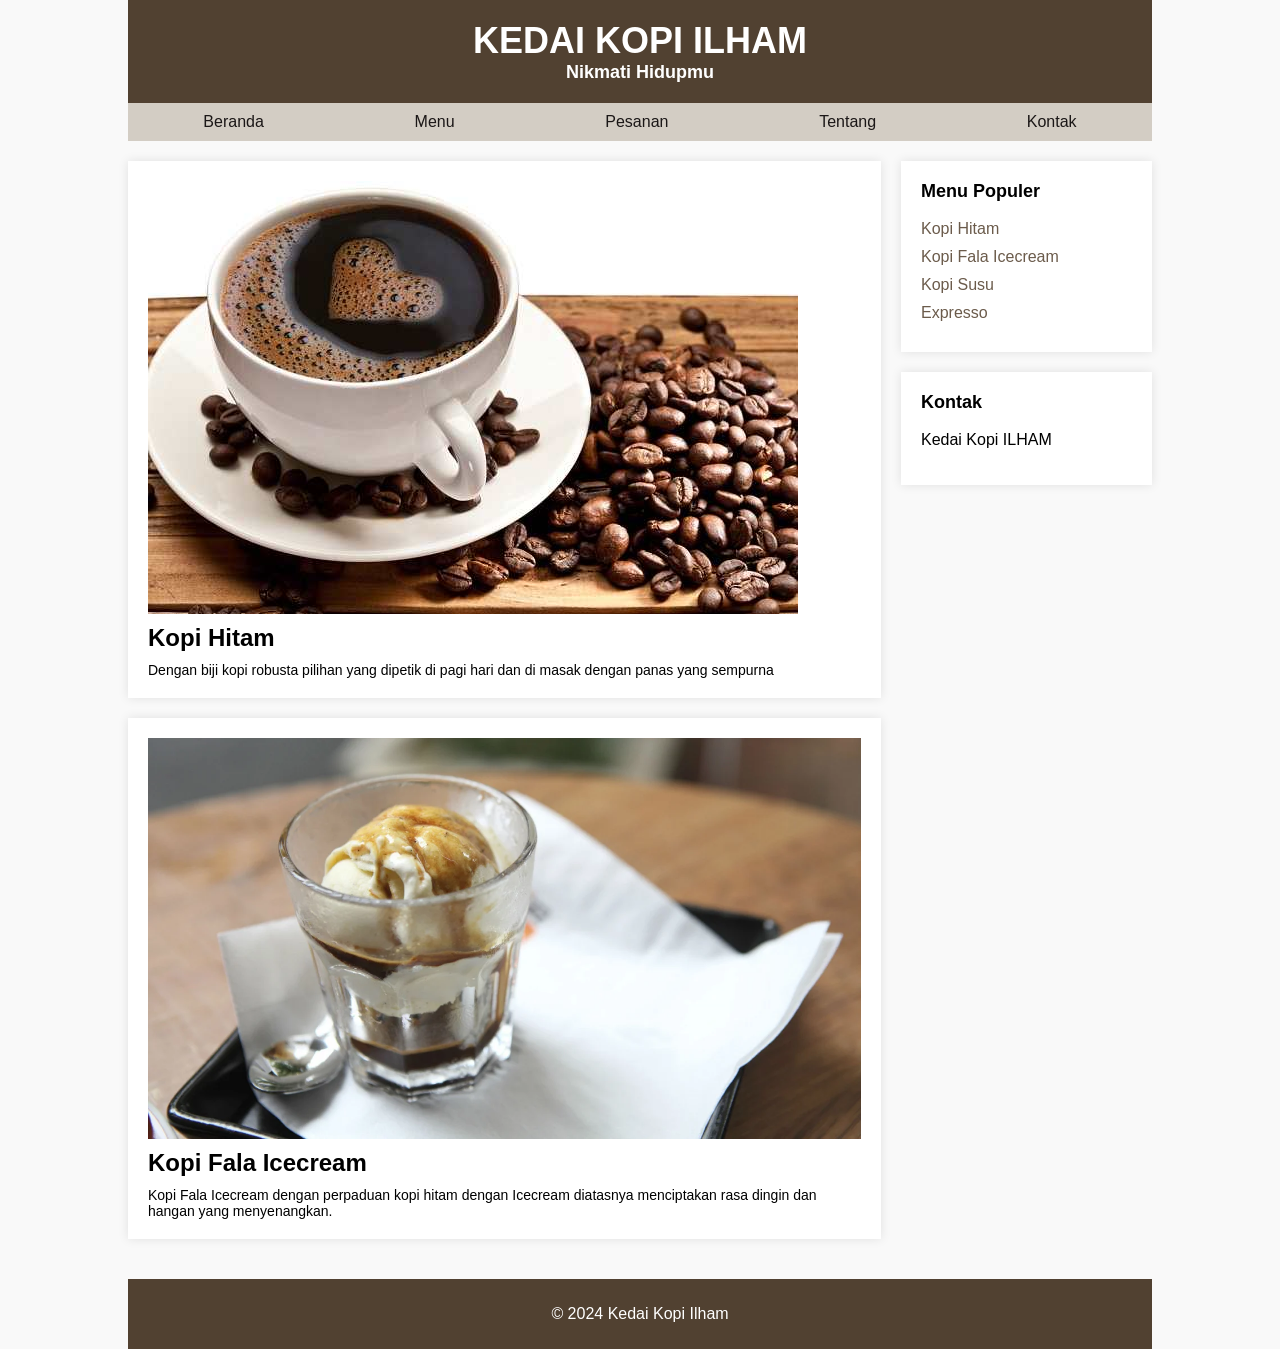
==== index.html @ 94d52bb4 "mengubah nama file html menjadi index" ====
<!DOCTYPE html>
<html lang="en">
  <head>
    <meta charset="UTF-8" />
    <meta name="viewport" content="width=device-width, initial-scale=1.0" />
    <title>Kedai Kopi Ilham</title>
    <style>
      body {
        font-family: Arial, sans-serif;
        margin: 0;
        padding: 0;
        background-color: #f9f9f9;
      }

      .container {
        width: 80%;
        margin: 0 auto;
      }

      header {
        background-color: #514131;
        color: white;
        text-align: center;
        padding: 20px 0;
      }

      header h1 {
        margin: 0;
        font-size: 36px;
      }

      header h2 {
        margin: 0;
        font-size: 18px;
      }

      nav ul {
        background-color: #d3cdc4;
        padding: 0;
        margin: 0;
        list-style-type: none;
        display: flex;
        justify-content: space-around;
      }

      nav ul li {
        margin: 0;
      }

      nav ul li a {
        display: block;
        padding: 10px 20px;
        text-decoration: none;
        color: #1b1717;
      }

      nav ul li a:hover {
        background-color: #b5a89e;
      }

      main {
        display: flex;
        margin: 20px 0;
      }

      .menu {
        flex: 3;
      }

      .menu article {
        background-color: white;
        margin-bottom: 20px;
        padding: 20px;
        box-shadow: 0 0 10px rgba(0, 0, 0, 0.1);
      }

      .menu article img {
        max-width: 100%;
        height: auto;
        display: block;
        margin-bottom: 10px;
      }

      .menu article h3 {
        margin: 0 0 10px 0;
        font-size: 24px;
      }

      .menu article h4 {
        margin: 0 0 10px 0;
        font-size: 18px;
        color: #514131;
      }

      .menu article p {
        margin: 0;
        font-size: 14px;
      }

      aside {
        flex: 1;
        margin-left: 20px;
      }

      aside .popular,
      aside .contact {
        background-color: white;
        padding: 20px;
        box-shadow: 0 0 10px rgba(0, 0, 0, 0.1);
        margin-bottom: 20px;
      }

      aside h3 {
        margin-top: 0;
        font-size: 18px;
      }

      aside ul {
        list-style-type: none;
        padding: 0;
        margin: 0;
      }

      aside ul li {
        margin-bottom: 10px;
      }

      aside ul li a {
        text-decoration: none;
        color: #6b5b4b;
      }

      aside ul li a:hover {
        text-decoration: underline;
      }

      footer {
        text-align: center;
        padding: 10px 0;
        background-color: #514131;
        color: white;
        margin-top: 20px;
      }
    </style>
  </head>
  <body>
    <div class="container">
      <header>
        <h1>KEDAI KOPI ILHAM</h1>
        <h2>Nikmati Hidupmu</h2>
      </header>
      <nav>
        <ul>
          <li><a href="#">Beranda</a></li>
          <li><a href="#">Menu</a></li>
          <li><a href="#">Pesanan</a></li>
          <li><a href="#">Tentang</a></li>
          <li><a href="#">Kontak</a></li>
        </ul>
      </nav>
      <main>
        <section class="menu">
          <article>
            <img src="menu1.jpg" alt="kopi" />
            <h3>Kopi Hitam</h3>
            <p>
              Dengan biji kopi robusta pilihan yang dipetik di pagi hari dan di
              masak dengan panas yang sempurna
            </p>
          </article>
          <article>
            <img src="menu2.webp" alt="fala icecream" />
            <h3>Kopi Fala Icecream</h3>
            <p>
              Kopi Fala Icecream dengan perpaduan kopi hitam dengan Icecream
              diatasnya menciptakan rasa dingin dan hangan yang menyenangkan.
            </p>
          </article>
        </section>
        <aside>
          <div class="popular">
            <h3>Menu Populer</h3>
            <ul>
              <li><a href="#">Kopi Hitam</a></li>
              <li><a href="#">Kopi Fala Icecream</a></li>
              <li><a href="#">Kopi Susu</a></li>
              <li><a href="#">Expresso</a></li>
            </ul>
          </div>
          <div class="contact">
            <h3>Kontak</h3>
            <p>Kedai Kopi ILHAM</p>
          </div>
        </aside>
      </main>
      <footer>
        <p>&copy; 2024 Kedai Kopi Ilham</p>
      </footer>
    </div>
  </body>
</html>
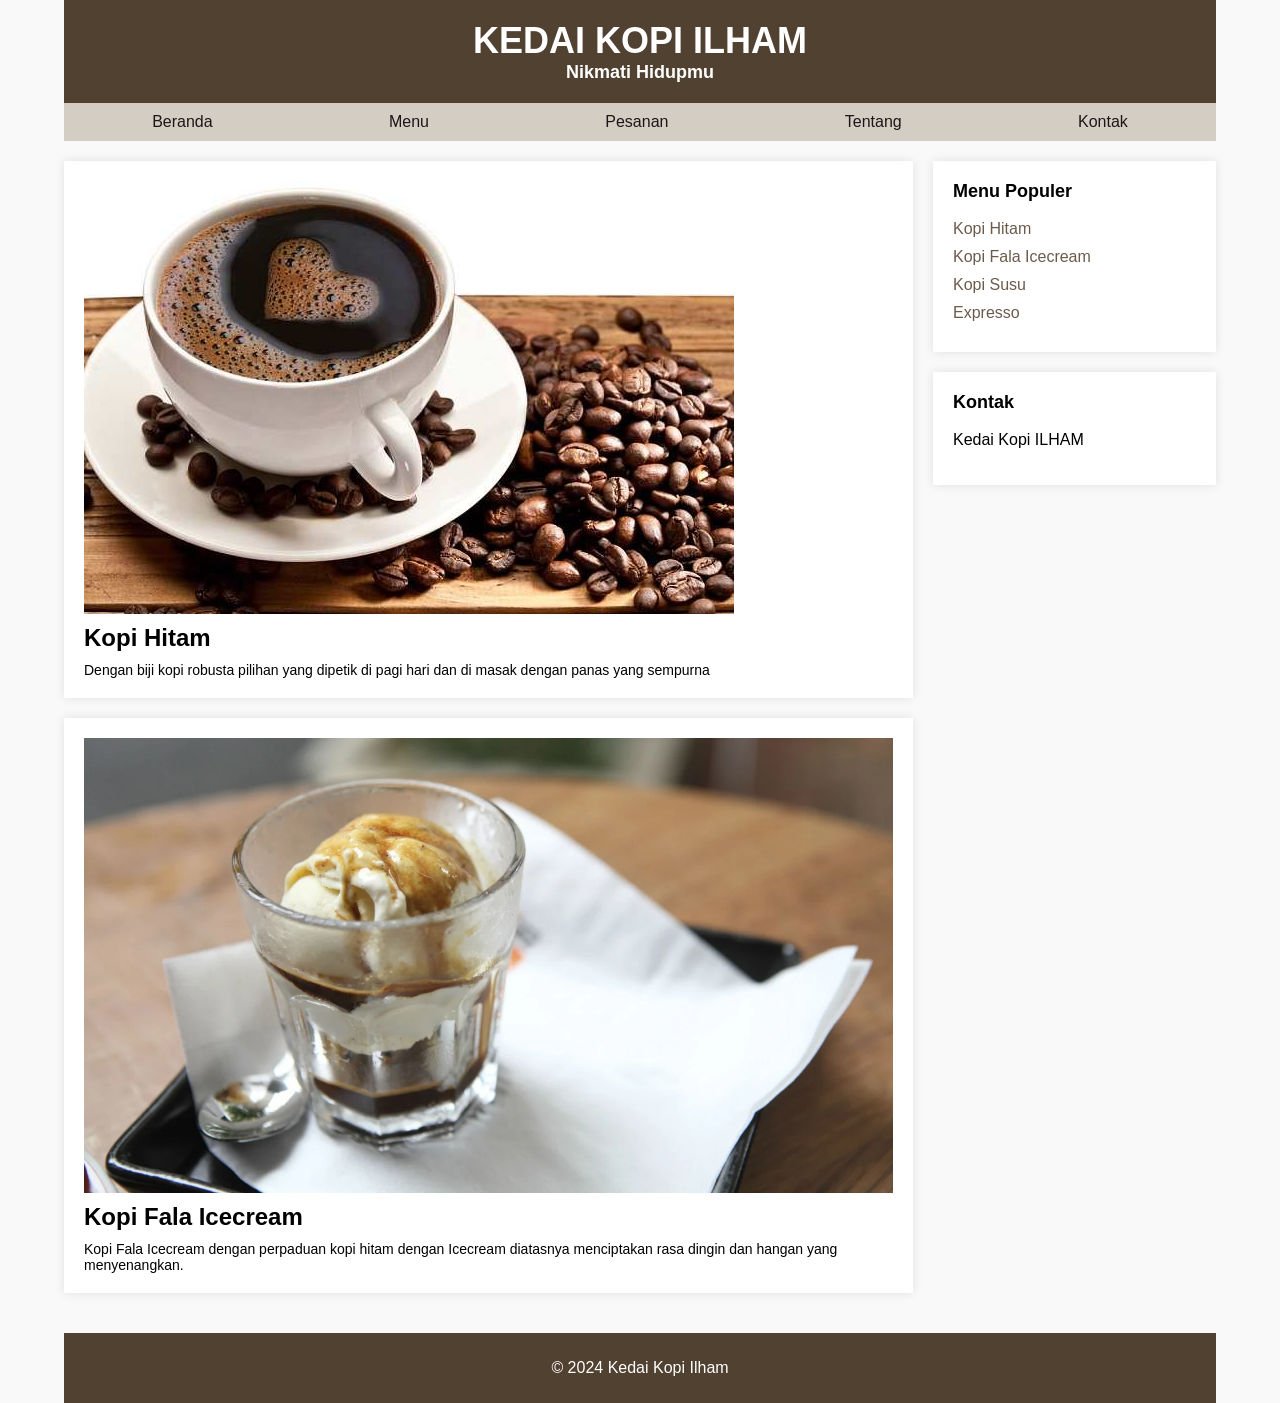
==== commit 63f08f16: "menambahkan koding agar responsif" ====
--- a/index.html
+++ b/index.html
@@ -13,8 +13,9 @@
       }
 
       .container {
-        width: 80%;
+        width: 90%;
         margin: 0 auto;
+        max-width: 1200px;
       }
 
       header {
@@ -40,6 +41,7 @@
         margin: 0;
         list-style-type: none;
         display: flex;
+        flex-wrap: wrap;
         justify-content: space-around;
       }
 
@@ -60,6 +62,7 @@
 
       main {
         display: flex;
+        flex-direction: column;
         margin: 20px 0;
       }
 
@@ -99,7 +102,7 @@
 
       aside {
         flex: 1;
-        margin-left: 20px;
+        margin-left: 0;
       }
 
       aside .popular,
@@ -140,6 +143,16 @@
         background-color: #514131;
         color: white;
         margin-top: 20px;
+      }
+
+      @media (min-width: 768px) {
+        main {
+          flex-direction: row;
+        }
+
+        aside {
+          margin-left: 20px;
+        }
       }
     </style>
   </head>
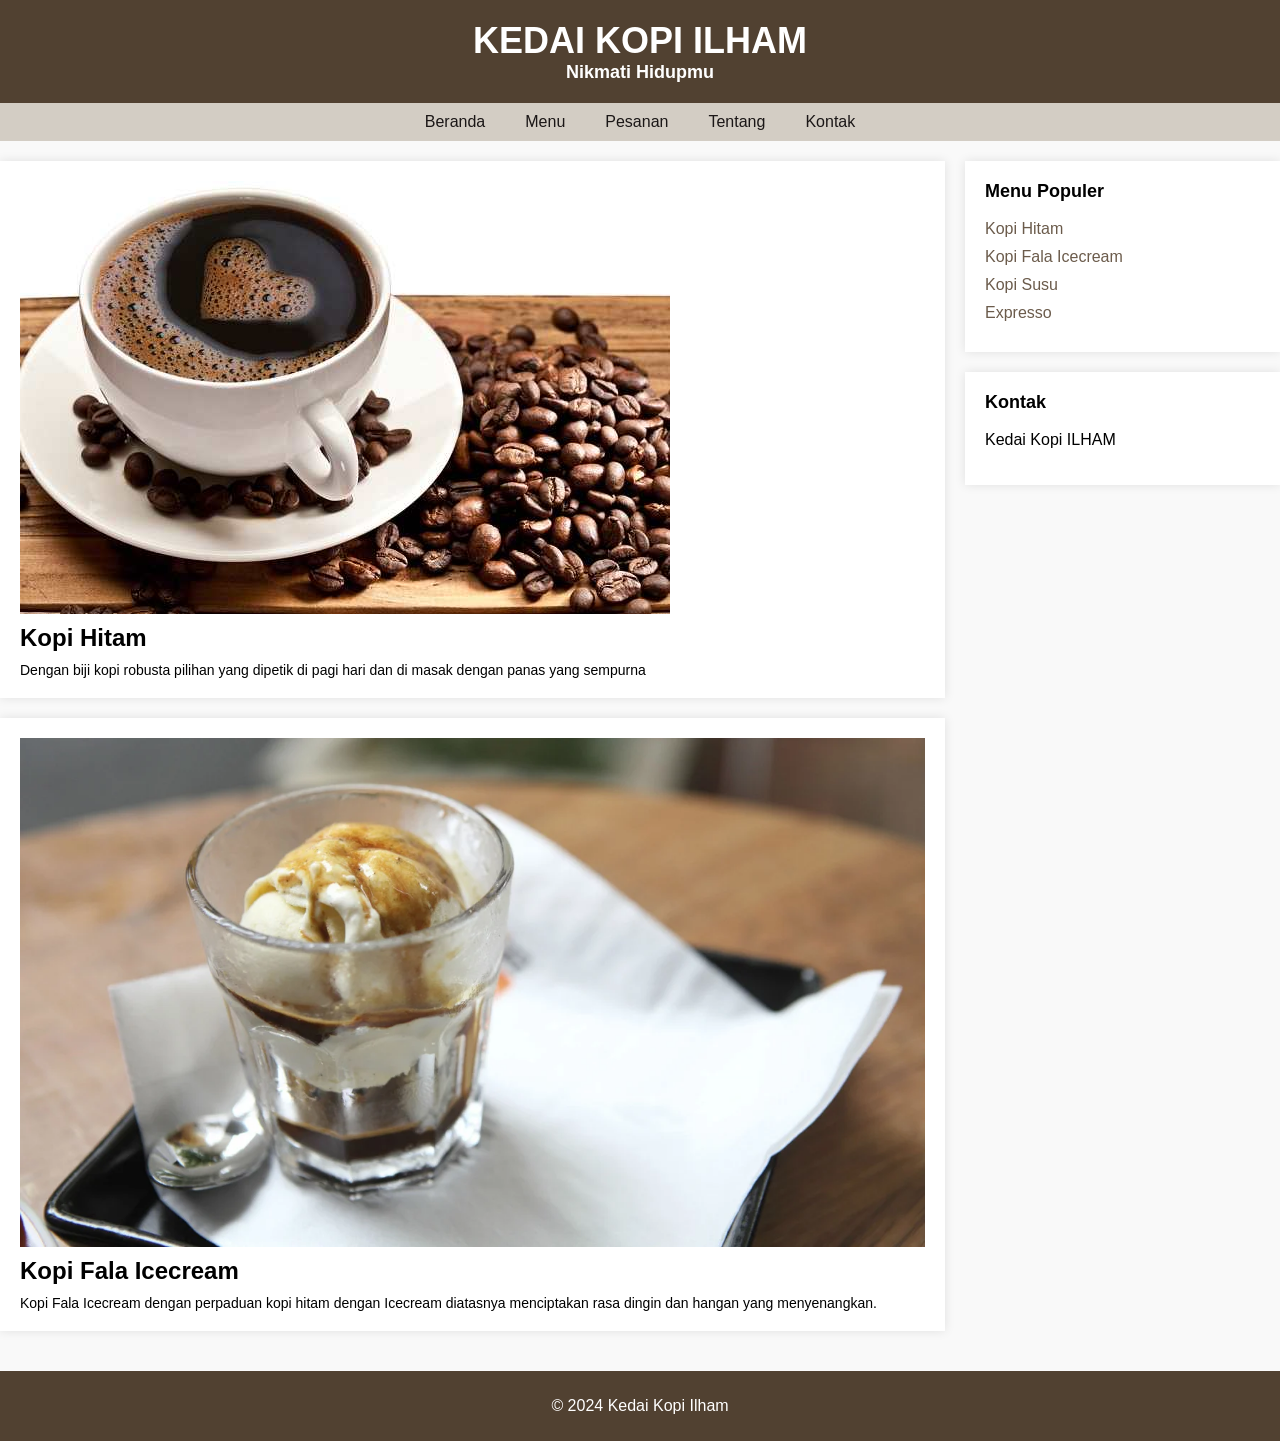
==== commit e436c306: "menghapus container style dan center menu" ====
--- a/index.html
+++ b/index.html
@@ -1,214 +1,64 @@
-<!DOCTYPE html>
-<html lang="en">
-  <head>
-    <meta charset="UTF-8" />
-    <meta name="viewport" content="width=device-width, initial-scale=1.0" />
-    <title>Kedai Kopi Ilham</title>
-    <style>
-      body {
-        font-family: Arial, sans-serif;
-        margin: 0;
-        padding: 0;
-        background-color: #f9f9f9;
-      }
-
-      .container {
-        width: 90%;
-        margin: 0 auto;
-        max-width: 1200px;
-      }
-
-      header {
-        background-color: #514131;
-        color: white;
-        text-align: center;
-        padding: 20px 0;
-      }
-
-      header h1 {
-        margin: 0;
-        font-size: 36px;
-      }
-
-      header h2 {
-        margin: 0;
-        font-size: 18px;
-      }
-
-      nav ul {
-        background-color: #d3cdc4;
-        padding: 0;
-        margin: 0;
-        list-style-type: none;
-        display: flex;
-        flex-wrap: wrap;
-        justify-content: space-around;
-      }
-
-      nav ul li {
-        margin: 0;
-      }
-
-      nav ul li a {
-        display: block;
-        padding: 10px 20px;
-        text-decoration: none;
-        color: #1b1717;
-      }
-
-      nav ul li a:hover {
-        background-color: #b5a89e;
-      }
-
-      main {
-        display: flex;
-        flex-direction: column;
-        margin: 20px 0;
-      }
-
-      .menu {
-        flex: 3;
-      }
-
-      .menu article {
-        background-color: white;
-        margin-bottom: 20px;
-        padding: 20px;
-        box-shadow: 0 0 10px rgba(0, 0, 0, 0.1);
-      }
-
-      .menu article img {
-        max-width: 100%;
-        height: auto;
-        display: block;
-        margin-bottom: 10px;
-      }
-
-      .menu article h3 {
-        margin: 0 0 10px 0;
-        font-size: 24px;
-      }
-
-      .menu article h4 {
-        margin: 0 0 10px 0;
-        font-size: 18px;
-        color: #514131;
-      }
-
-      .menu article p {
-        margin: 0;
-        font-size: 14px;
-      }
-
-      aside {
-        flex: 1;
-        margin-left: 0;
-      }
-
-      aside .popular,
-      aside .contact {
-        background-color: white;
-        padding: 20px;
-        box-shadow: 0 0 10px rgba(0, 0, 0, 0.1);
-        margin-bottom: 20px;
-      }
-
-      aside h3 {
-        margin-top: 0;
-        font-size: 18px;
-      }
-
-      aside ul {
-        list-style-type: none;
-        padding: 0;
-        margin: 0;
-      }
-
-      aside ul li {
-        margin-bottom: 10px;
-      }
-
-      aside ul li a {
-        text-decoration: none;
-        color: #6b5b4b;
-      }
-
-      aside ul li a:hover {
-        text-decoration: underline;
-      }
-
-      footer {
-        text-align: center;
-        padding: 10px 0;
-        background-color: #514131;
-        color: white;
-        margin-top: 20px;
-      }
-
-      @media (min-width: 768px) {
-        main {
-          flex-direction: row;
-        }
-
-        aside {
-          margin-left: 20px;
-        }
-      }
-    </style>
-  </head>
-  <body>
-    <div class="container">
-      <header>
-        <h1>KEDAI KOPI ILHAM</h1>
-        <h2>Nikmati Hidupmu</h2>
-      </header>
-      <nav>
-        <ul>
-          <li><a href="#">Beranda</a></li>
-          <li><a href="#">Menu</a></li>
-          <li><a href="#">Pesanan</a></li>
-          <li><a href="#">Tentang</a></li>
-          <li><a href="#">Kontak</a></li>
-        </ul>
-      </nav>
-      <main>
-        <section class="menu">
-          <article>
-            <img src="menu1.jpg" alt="kopi" />
-            <h3>Kopi Hitam</h3>
-            <p>
-              Dengan biji kopi robusta pilihan yang dipetik di pagi hari dan di
-              masak dengan panas yang sempurna
-            </p>
-          </article>
-          <article>
-            <img src="menu2.webp" alt="fala icecream" />
-            <h3>Kopi Fala Icecream</h3>
-            <p>
-              Kopi Fala Icecream dengan perpaduan kopi hitam dengan Icecream
-              diatasnya menciptakan rasa dingin dan hangan yang menyenangkan.
-            </p>
-          </article>
-        </section>
-        <aside>
-          <div class="popular">
-            <h3>Menu Populer</h3>
-            <ul>
-              <li><a href="#">Kopi Hitam</a></li>
-              <li><a href="#">Kopi Fala Icecream</a></li>
-              <li><a href="#">Kopi Susu</a></li>
-              <li><a href="#">Expresso</a></li>
-            </ul>
-          </div>
-          <div class="contact">
-            <h3>Kontak</h3>
-            <p>Kedai Kopi ILHAM</p>
-          </div>
-        </aside>
-      </main>
-      <footer>
-        <p>&copy; 2024 Kedai Kopi Ilham</p>
-      </footer>
-    </div>
-  </body>
-</html>
+<!DOCTYPE html>
+<html lang="en">
+  <head>
+    <meta charset="UTF-8" />
+    <meta name="viewport" content="width=device-width, initial-scale=1.0" />
+    <title>Kedai Kopi Ilham</title>
+    <link rel="stylesheet" href="style.css">  
+  </head>
+  <body>
+    <div class="container">
+      <header>
+        <h1>KEDAI KOPI ILHAM</h1>
+        <h2>Nikmati Hidupmu</h2>
+      </header>
+      <nav>
+        <ul>
+          <li><a href="#">Beranda</a></li>
+          <li><a href="#">Menu</a></li>
+          <li><a href="#">Pesanan</a></li>
+          <li><a href="#">Tentang</a></li>
+          <li><a href="#">Kontak</a></li>
+        </ul>
+      </nav>
+      <main>
+        <section class="menu">
+          <article>
+            <img src="menu1.jpg" alt="kopi" />
+            <h3>Kopi Hitam</h3>
+            <p>
+              Dengan biji kopi robusta pilihan yang dipetik di pagi hari dan di
+              masak dengan panas yang sempurna
+            </p>
+          </article>
+          <article>
+            <img src="menu2.webp" alt="fala icecream" />
+            <h3>Kopi Fala Icecream</h3>
+            <p>
+              Kopi Fala Icecream dengan perpaduan kopi hitam dengan Icecream
+              diatasnya menciptakan rasa dingin dan hangan yang menyenangkan.
+            </p>
+          </article>
+        </section>
+        <aside>
+          <div class="popular">
+            <h3>Menu Populer</h3>
+            <ul>
+              <li><a href="#">Kopi Hitam</a></li>
+              <li><a href="#">Kopi Fala Icecream</a></li>
+              <li><a href="#">Kopi Susu</a></li>
+              <li><a href="#">Expresso</a></li>
+            </ul>
+          </div>
+          <div class="contact">
+            <h3>Kontak</h3>
+            <p>Kedai Kopi ILHAM</p>
+          </div>
+        </aside>
+      </main>
+      <footer>
+        <p>&copy; 2024 Kedai Kopi Ilham</p>
+      </footer>
+    </div>
+  </body>
+</html>
--- a/style.css
+++ b/style.css
@@ -0,0 +1,151 @@
+body {
+    font-family: Arial, sans-serif;
+    margin: 0;
+    padding: 0;
+    background-color: #f9f9f9;
+  }
+
+  /* main {
+    width: 90%;
+    margin: 0 auto;
+    max-width: 1200px;
+  } */
+
+  header {
+    background-color: #514131;
+    color: white;
+    text-align: center;
+    padding: 20px 0;
+    position: sticky;
+  }
+
+  header h1 {
+    margin: 0;
+    font-size: 36px;
+  }
+
+  header h2 {
+    margin: 0;
+    font-size: 18px;
+  }
+
+  nav ul {
+    background-color: #d3cdc4;
+    padding: 0;
+    margin: 0;
+    list-style-type: none;
+    display: flex;
+    /* flex-wrap: wrap;
+    justify-content: space-around; */
+    justify-content: center;
+  }
+
+  nav ul li {
+    margin: 0;
+  }
+
+  nav ul li a {
+    display: block;
+    padding: 10px 20px;
+    text-decoration: none;
+    color: #1b1717;
+  }
+
+  nav ul li a:hover {
+    background-color: #b5a89e;
+  }
+
+  main {
+    display: flex;
+    flex-direction: column;
+    margin: 20px 0;
+  }
+
+  .menu {
+    flex: 3;
+  }
+
+  .menu article {
+    background-color: white;
+    margin-bottom: 20px;
+    padding: 20px;
+    box-shadow: 0 0 10px rgba(0, 0, 0, 0.1);
+  }
+
+  .menu article img {
+    max-width: 100%;
+    height: auto;
+    display: block;
+    margin-bottom: 10px;
+  }
+
+  .menu article h3 {
+    margin: 0 0 10px 0;
+    font-size: 24px;
+  }
+
+  .menu article h4 {
+    margin: 0 0 10px 0;
+    font-size: 18px;
+    color: #514131;
+  }
+
+  .menu article p {
+    margin: 0;
+    font-size: 14px;
+  }
+
+  aside {
+    flex: 1;
+    margin-left: 0;
+  }
+
+  aside .popular,
+  aside .contact {
+    background-color: white;
+    padding: 20px;
+    box-shadow: 0 0 10px rgba(0, 0, 0, 0.1);
+    margin-bottom: 20px;
+  }
+
+  aside h3 {
+    margin-top: 0;
+    font-size: 18px;
+  }
+
+  aside ul {
+    list-style-type: none;
+    padding: 0;
+    margin: 0;
+  }
+
+  aside ul li {
+    margin-bottom: 10px;
+  }
+
+  aside ul li a {
+    text-decoration: none;
+    color: #6b5b4b;
+  }
+
+  aside ul li a:hover {
+    text-decoration: underline;
+  }
+
+  footer {
+    text-align: center;
+    padding: 10px 0;
+    background-color: #514131;
+    color: white;
+    margin-top: 20px;
+  }
+
+  @media (min-width: 768px) {
+    main {
+      flex-direction: row;
+    }
+
+    aside {
+      margin-left: 20px;
+    }
+  }
